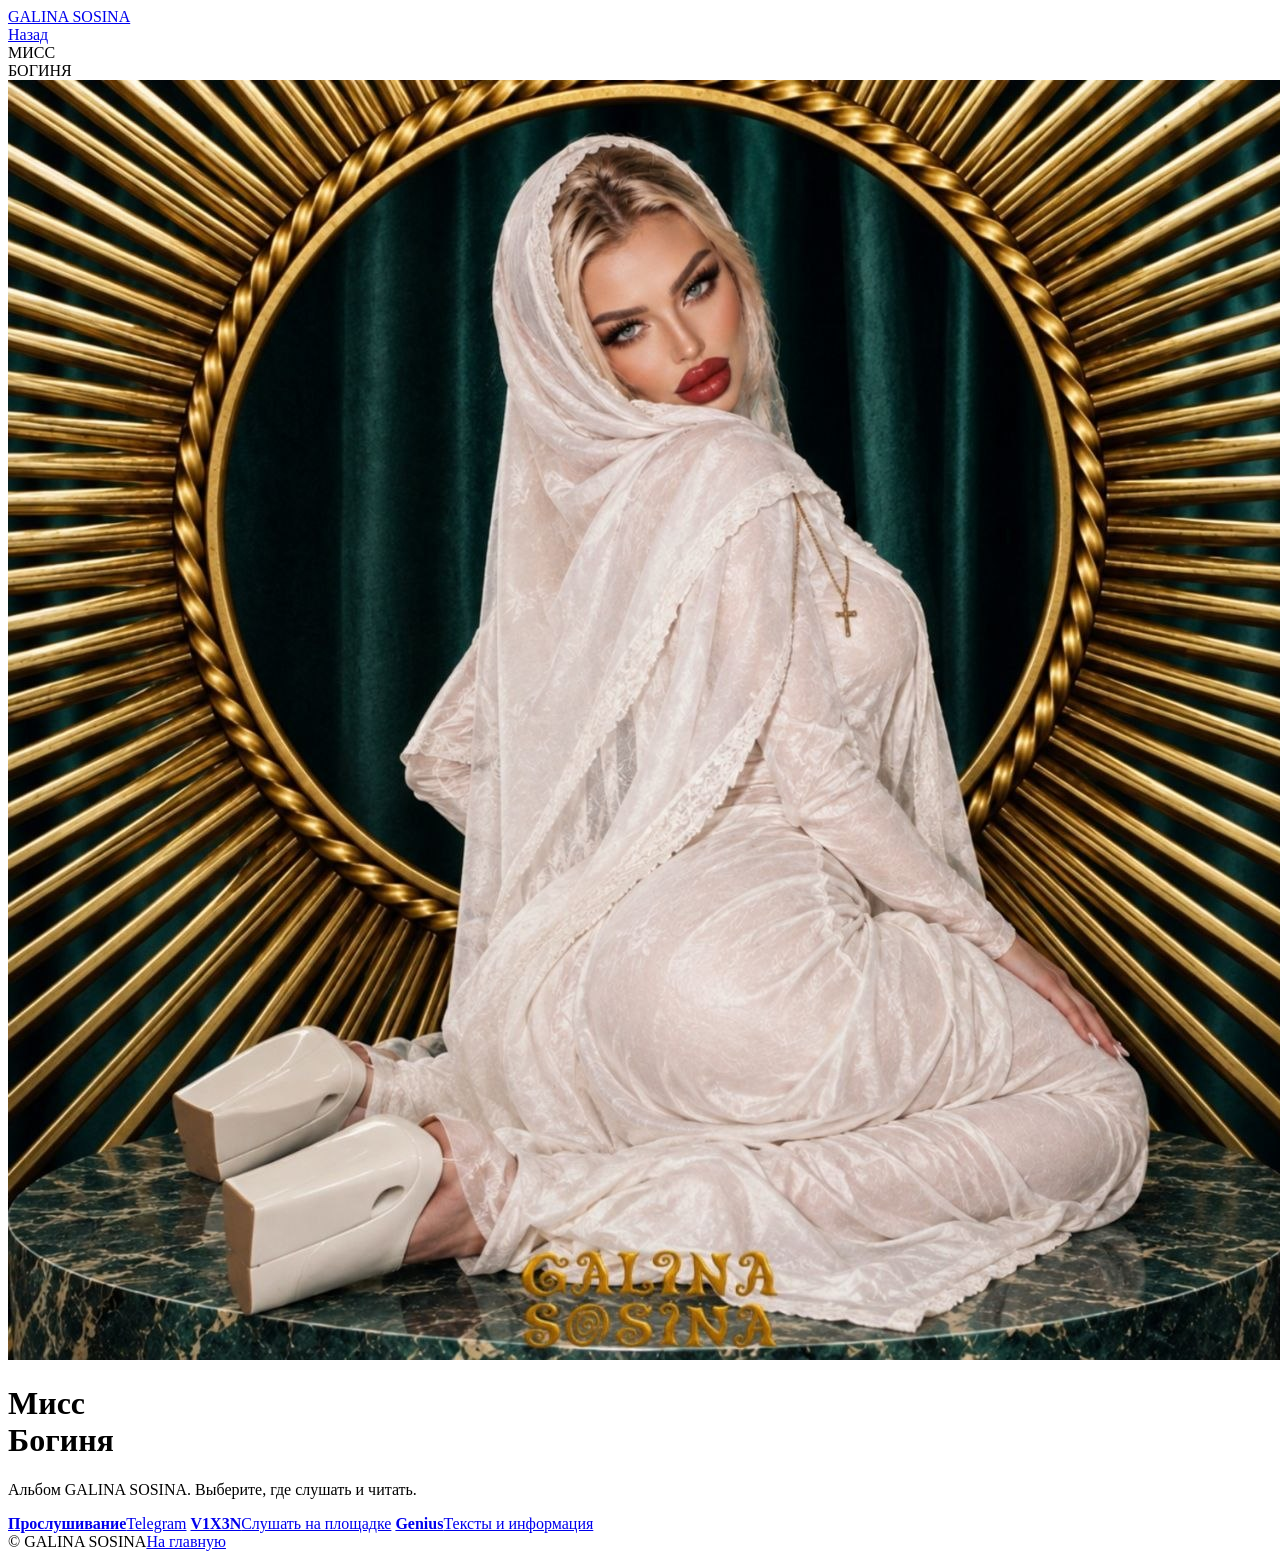
==== album.html @ 99835e81 "Create album.html" ====
<!doctype html>
<html lang="ru"><head><meta charset="utf-8">
<meta name="viewport" content="width=device-width,initial-scale=1">
<title>МИСС БОГИНЯ — GALINA SOSINA</title>
<meta property="og:title" content="МИСС БОГИНЯ — GALINA SOSINA"><meta property="og:image" content="cover.jpg">
<link rel="preconnect" href="https://fonts.googleapis.com"><link rel="preconnect" href="https://fonts.gstatic.com" crossorigin><link href="https://fonts.googleapis.com/css2?family=Onest:wght@400;500&family=Unbounded:wght@500;700;800&display=swap" rel="stylesheet">
<link rel="stylesheet" href="style.css"></head>
<body>
<nav><a href="./">GALINA SOSINA</a><div><a href="./">Назад</a></div></nav>
<header class="top">
<div class="cover"><span>МИСС<br>БОГИНЯ</span><img src="cover.jpg" alt="Обложка альбома «МИСС БОГИНЯ»" onerror="this.remove()"></div>
<div><h1>Мисс<br>Богиня</h1><p>Альбом GALINA SOSINA. Выберите, где слушать и читать.</p></div>
</header>
<main class="links">
<a href="https://t.me/galinamanson/573" target="_blank" rel="noopener"><strong>Прослушивание</strong><span>Telegram</span></a>
<a href="https://vixenmusicgroup.github.io/platform/" target="_blank" rel="noopener"><strong>V1X3N</strong><span>Слушать на площадке</span></a>
<a href="https://genius.com/albums/Galina-sosina/Miss-goddess" target="_blank" rel="noopener"><strong>Genius</strong><span>Тексты и информация</span></a>
</main>
<footer><span>© GALINA SOSINA</span><a href="./">На главную</a></footer>
</body></html>
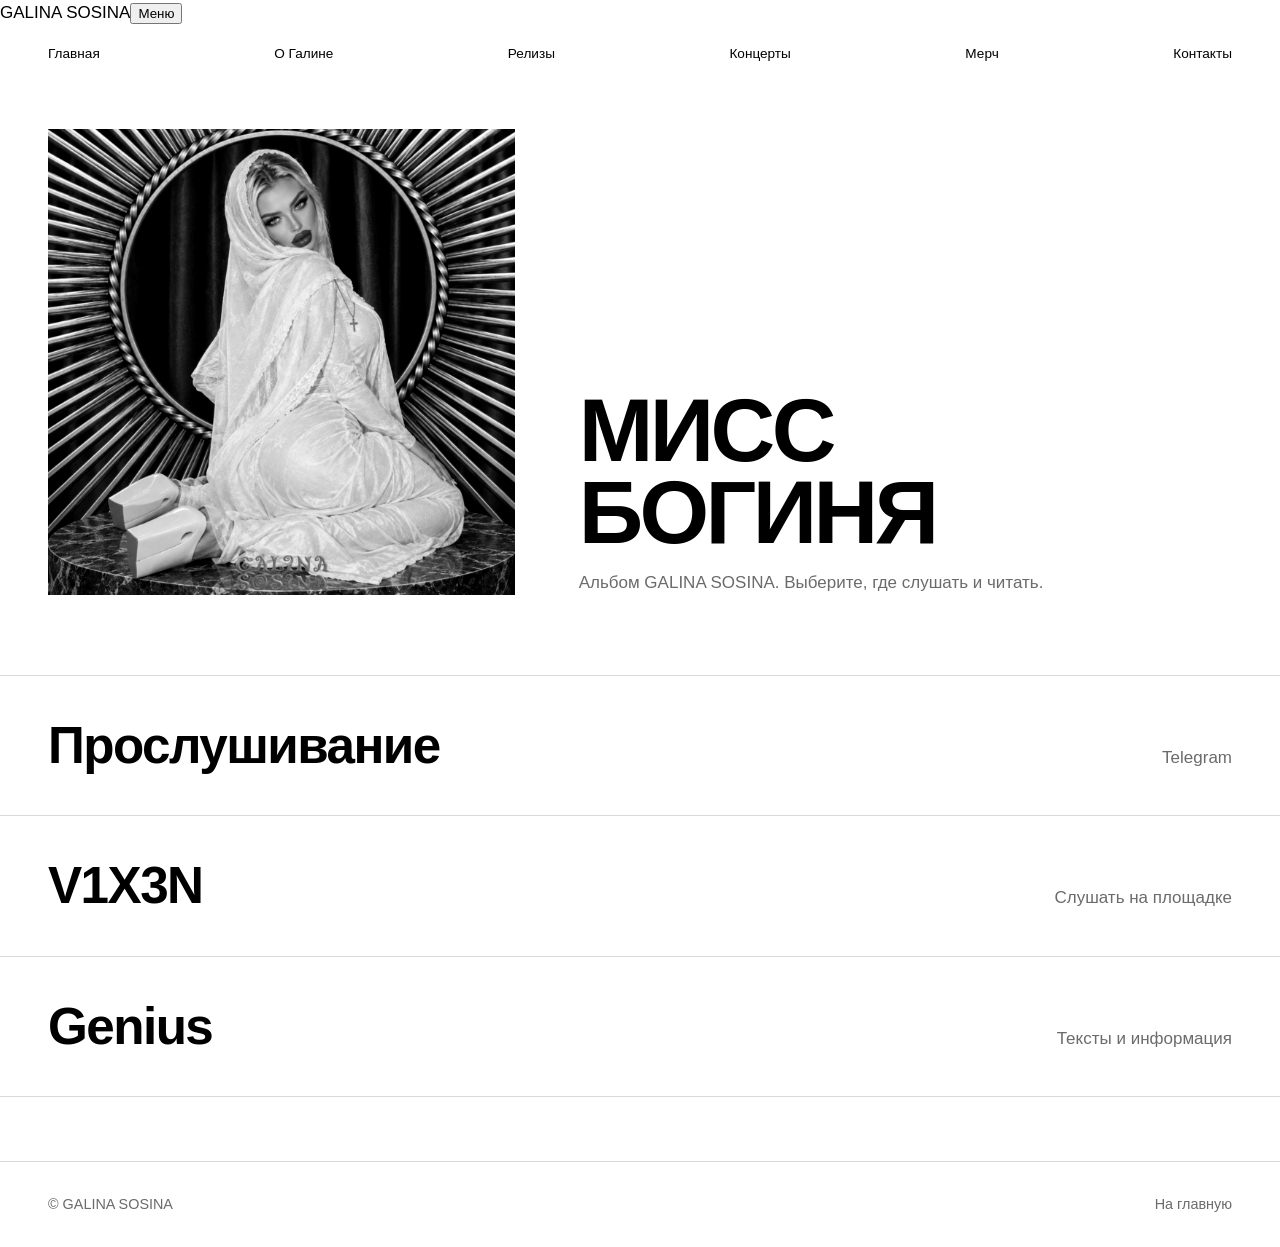
==== commit 0126685a: "Update album.html" ====
--- a/album.html
+++ b/album.html
@@ -6,7 +6,7 @@
 <link rel="preconnect" href="https://fonts.googleapis.com"><link rel="preconnect" href="https://fonts.gstatic.com" crossorigin><link href="https://fonts.googleapis.com/css2?family=Onest:wght@400;500&family=Unbounded:wght@500;700;800&display=swap" rel="stylesheet">
 <link rel="stylesheet" href="style.css"></head>
 <body>
-<nav><a href="./">GALINA SOSINA</a><div><a href="./">Назад</a></div></nav>
+<header class="bar"><a class="logo" href="./">GALINA SOSINA</a><button class="burger" aria-expanded="false" aria-controls="menu">Меню</button><nav id="menu" aria-label="Основное меню"><a href="./">Главная</a><a href="#" class="soon" title="Скоро">О Галине</a><a href="album.html" aria-current="page">Релизы</a><a href="#" class="soon" title="Скоро">Концерты</a><a href="#" class="soon" title="Скоро">Мерч</a><a href="#" class="soon" title="Скоро">Контакты</a></nav></header>
 <header class="top">
 <div class="cover"><span>МИСС<br>БОГИНЯ</span><img src="cover.jpg" alt="Обложка альбома «МИСС БОГИНЯ»" onerror="this.remove()"></div>
 <div><h1>Мисс<br>Богиня</h1><p>Альбом GALINA SOSINA. Выберите, где слушать и читать.</p></div>
@@ -17,4 +17,9 @@
 <a href="https://genius.com/albums/Galina-sosina/Miss-goddess" target="_blank" rel="noopener"><strong>Genius</strong><span>Тексты и информация</span></a>
 </main>
 <footer><span>© GALINA SOSINA</span><a href="./">На главную</a></footer>
+<script>
+const b=document.querySelector('.burger'),m=document.getElementById('menu');
+b.addEventListener('click',()=>{const o=m.classList.toggle('open');b.setAttribute('aria-expanded',o);b.textContent=o?'Закрыть':'Меню';document.body.style.overflow=o?'hidden':''});
+document.querySelectorAll('.soon').forEach(a=>a.addEventListener('click',e=>e.preventDefault()));
+</script>
 </body></html>
--- a/style.css
+++ b/style.css
@@ -0,0 +1,45 @@
+:root{--bg:#000;--fg:#fff;--mid:#8a8a8a;--line:#2a2a2a;--d:"Unbounded",sans-serif;--b:"Onest",sans-serif}
+@media (prefers-color-scheme:light){:root{--bg:#fff;--fg:#000;--mid:#6b6b6b;--line:#d9d9d9}}
+*{box-sizing:border-box;margin:0}
+html{scroll-behavior:smooth}
+body{background:var(--bg);color:var(--fg);font:400 1.0625rem/1.5 var(--b);-webkit-font-smoothing:antialiased;overflow-x:hidden}
+a{color:inherit;text-decoration:none}
+:focus-visible{outline:2px solid var(--fg);outline-offset:4px}
+.wrap{padding:0 clamp(1rem,4vw,3rem)}
+nav{display:flex;justify-content:space-between;align-items:center;padding:1.25rem clamp(1rem,4vw,3rem);position:sticky;top:0;z-index:5;mix-blend-mode:difference;color:#fff}
+nav a{font:500 .85rem var(--d)}
+nav div{display:flex;gap:1.5rem}
+.hero{padding:6vh clamp(1rem,4vw,3rem) 4vh;min-height:78vh;display:flex;flex-direction:column;justify-content:flex-end}
+.name{font:800 clamp(2.4rem,11.2vw,12rem)/.88 var(--d);letter-spacing:-.045em;text-transform:uppercase}
+.name span{display:block;overflow:hidden}
+.name i{display:block;font-style:normal;animation:up 1s cubic-bezier(.2,.8,.1,1) both}
+.name span:nth-child(2) i{animation-delay:.12s}
+@keyframes up{from{transform:translateY(105%)}}
+.sub{display:flex;justify-content:space-between;gap:2rem;flex-wrap:wrap;margin-top:2.5rem;color:var(--mid);max-width:100%}
+.sub p{max-width:30ch}
+.band{border-block:1px solid var(--line);overflow:hidden;white-space:nowrap;padding:1rem 0}
+.band div{display:inline-block;animation:run 28s linear infinite;font:700 clamp(1.4rem,3.5vw,2.6rem) var(--d);letter-spacing:-.02em}
+.band b{font-weight:700;padding-right:2rem;-webkit-text-stroke:1px var(--fg);color:transparent}
+.band em{font-style:normal;padding-right:2rem}
+@keyframes run{to{transform:translateX(-50%)}}
+.album{display:grid;grid-template-columns:minmax(0,5fr) minmax(0,6fr);gap:clamp(2rem,6vw,6rem);padding:clamp(3rem,10vh,8rem) clamp(1rem,4vw,3rem);align-items:end}
+.cover{position:relative;aspect-ratio:1;background:var(--fg);color:var(--bg);display:grid;place-items:center;text-align:center;font:800 clamp(1.6rem,4vw,3.4rem)/1 var(--d);overflow:hidden;filter:grayscale(1) contrast(1.1)}
+.cover img{position:absolute;inset:0;width:100%;height:100%;object-fit:cover}
+.meta{color:var(--mid);margin-bottom:1.25rem}
+.title{display:block;font:800 clamp(2.6rem,7vw,7rem)/.92 var(--d);letter-spacing:-.04em;text-transform:uppercase;transition:color .25s,-webkit-text-stroke .25s}
+.title:hover{color:transparent;-webkit-text-stroke:2px var(--fg)}
+.open{display:inline-block;margin-top:2rem;padding:1rem 1.75rem;border:1px solid var(--fg);border-radius:99px;font:500 .9rem var(--d);transition:background .2s,color .2s}
+.open:hover{background:var(--fg);color:var(--bg)}
+footer{display:flex;justify-content:space-between;flex-wrap:wrap;gap:1rem;padding:2rem clamp(1rem,4vw,3rem);border-top:1px solid var(--line);color:var(--mid);font-size:.9rem}
+/* album page */
+.top{padding:3rem clamp(1rem,4vw,3rem) 2rem;display:grid;grid-template-columns:minmax(0,1fr) minmax(0,1.4fr);gap:clamp(2rem,5vw,5rem);align-items:end}
+.top h1{font:800 clamp(2.4rem,7vw,6.5rem)/.92 var(--d);letter-spacing:-.04em;text-transform:uppercase}
+.top p{color:var(--mid);margin-top:1rem}
+.links{margin:3rem 0 4rem;border-top:1px solid var(--line)}
+.links a{display:flex;justify-content:space-between;align-items:baseline;gap:1rem;padding:clamp(1.5rem,4vw,2.75rem) clamp(1rem,4vw,3rem);border-bottom:1px solid var(--line);transition:background .25s,color .25s}
+.links strong{font:700 clamp(1.4rem,4vw,3.4rem)/1 var(--d);letter-spacing:-.03em}
+.links span{color:var(--mid);text-align:right;transition:color .25s}
+.links a:hover{background:var(--fg);color:var(--bg)}
+.links a:hover span{color:var(--bg)}
+@media (max-width:760px){.album,.top{grid-template-columns:1fr}.links a{flex-direction:column}.links span{text-align:left}}
+@media (prefers-reduced-motion:reduce){*{animation:none!important;transition:none!important}}
